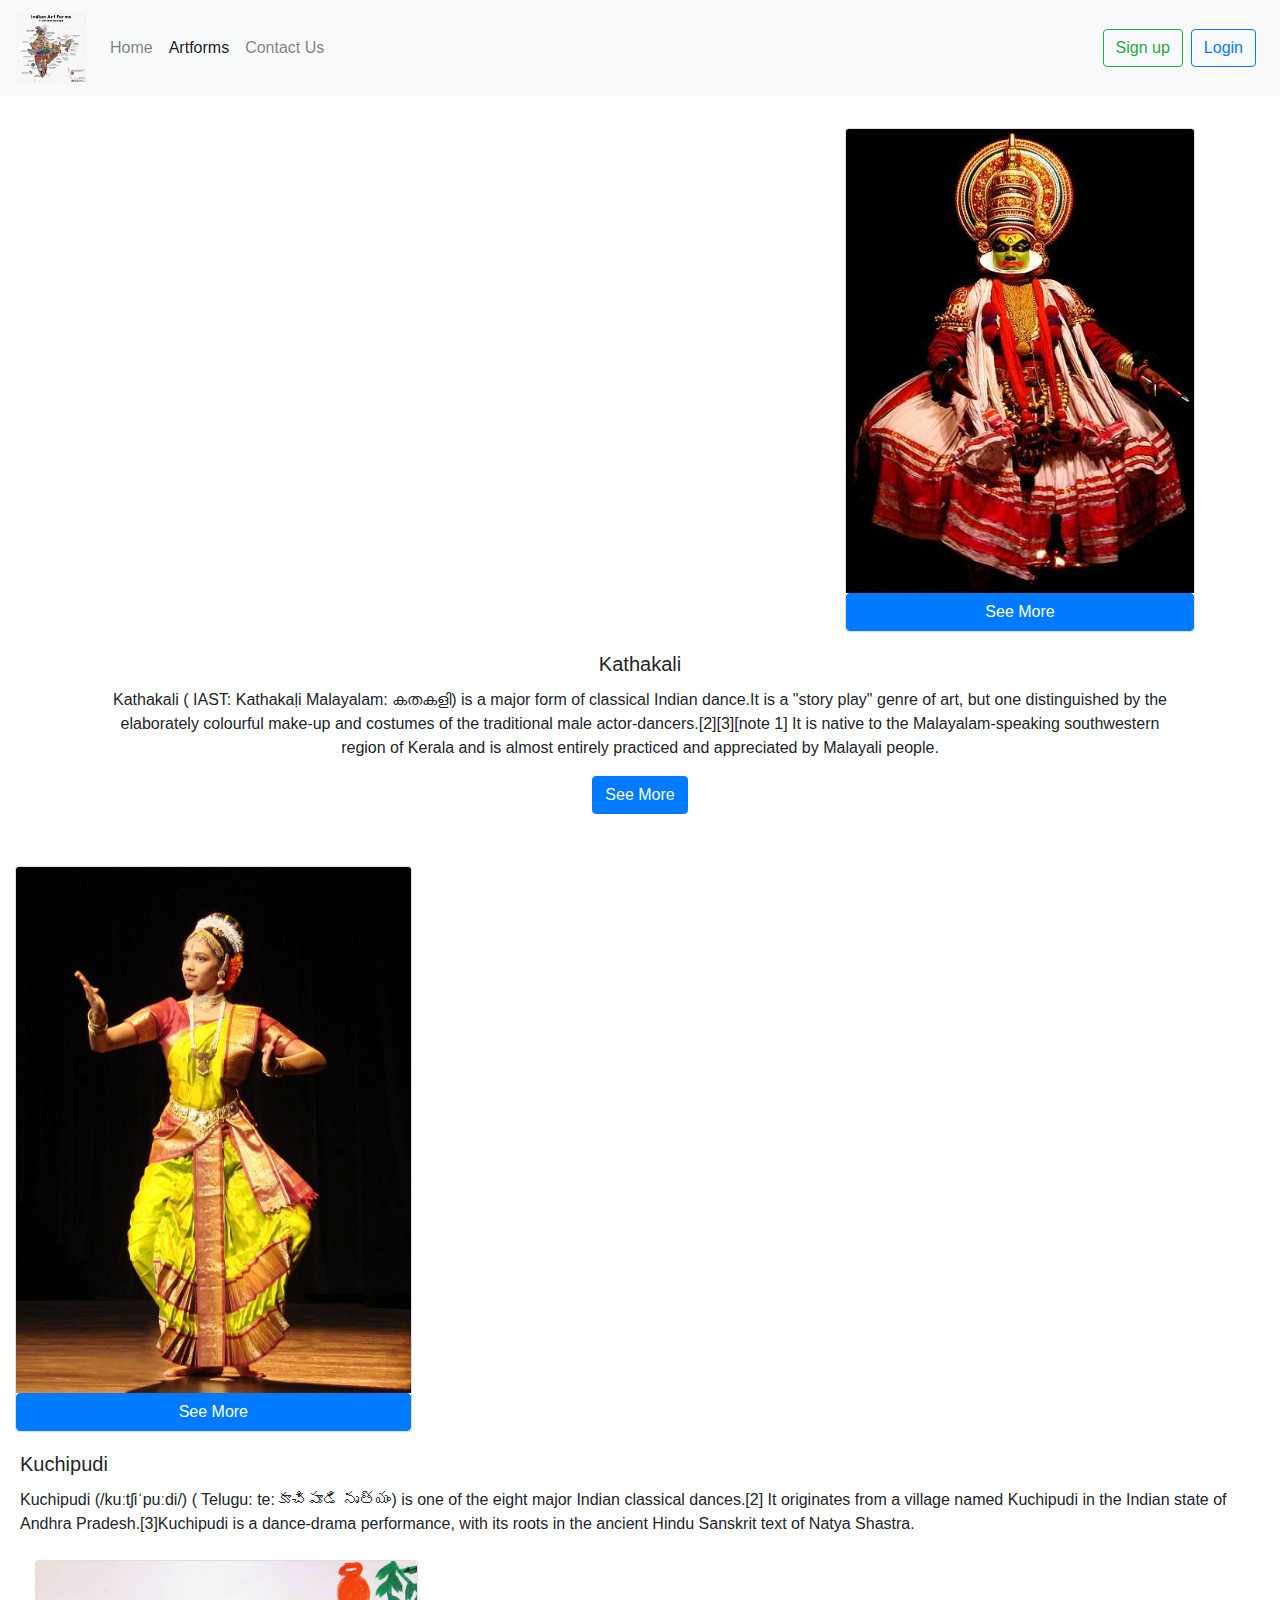
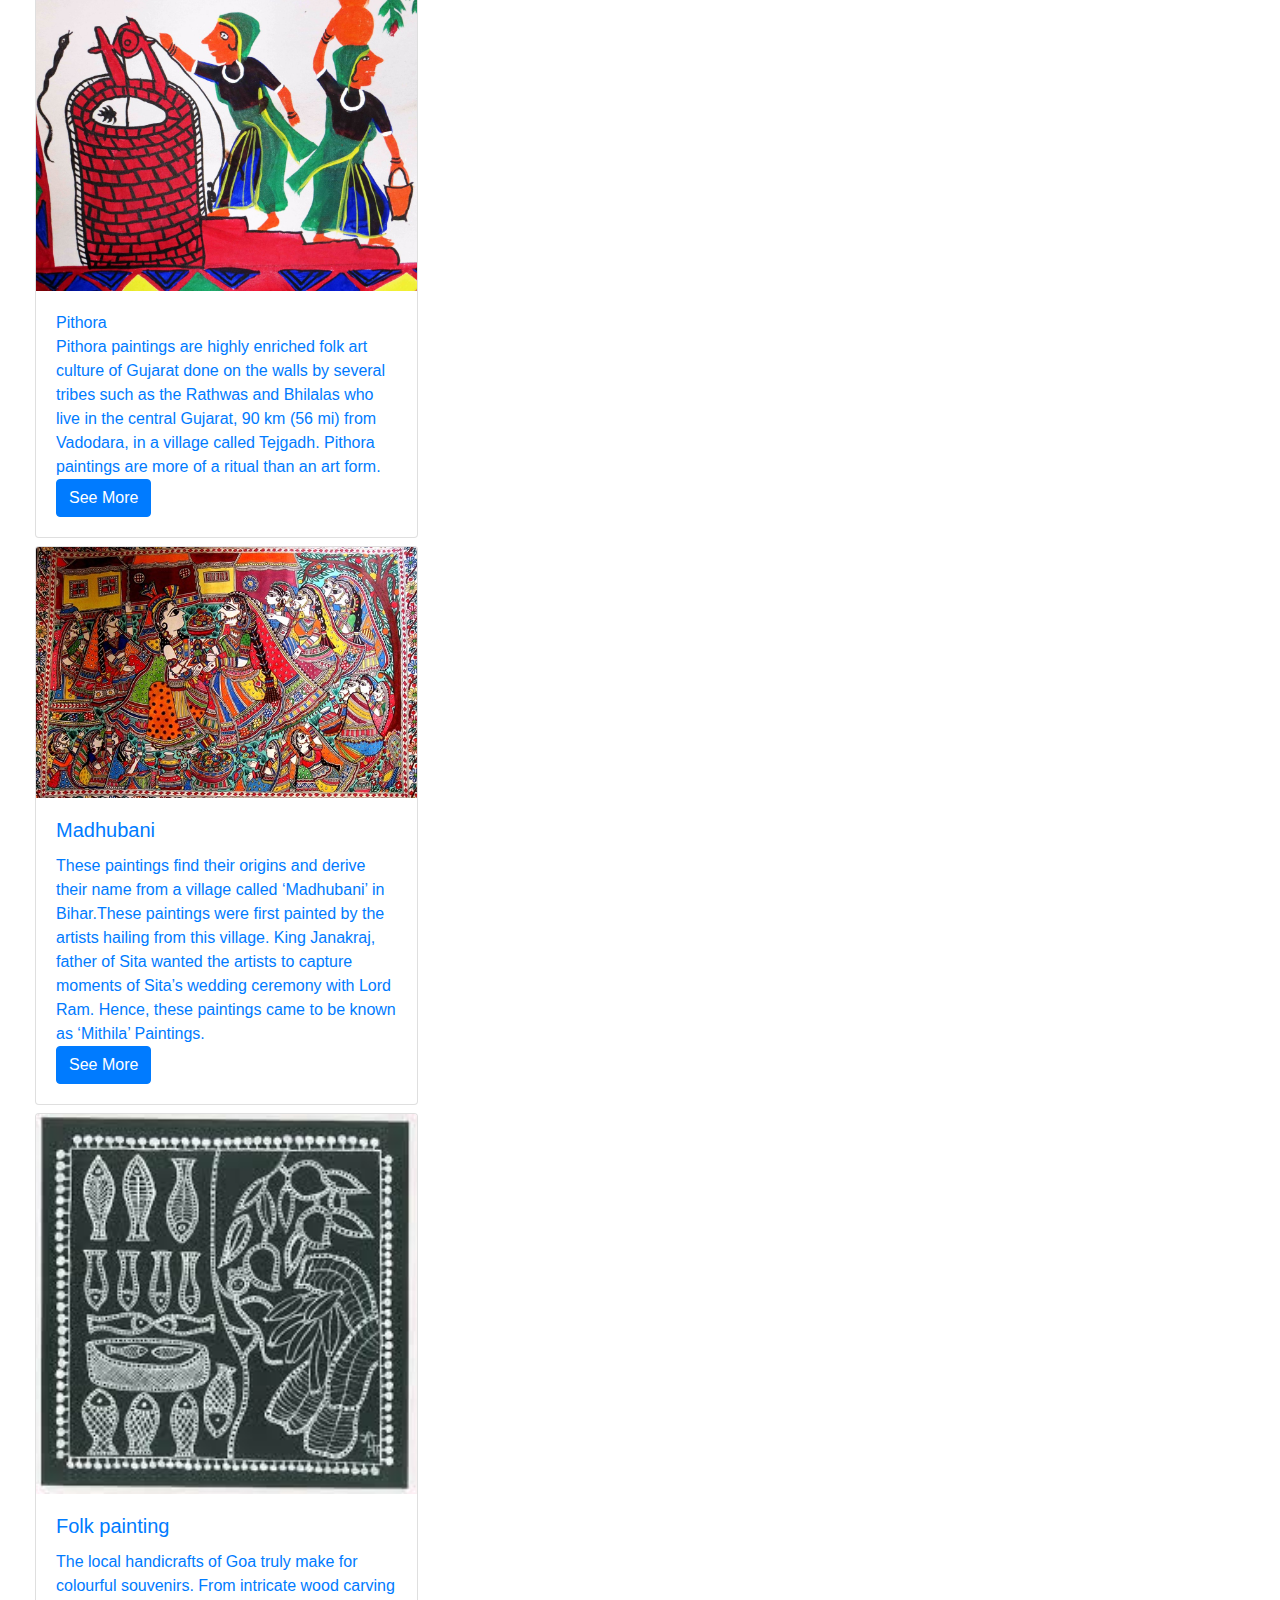
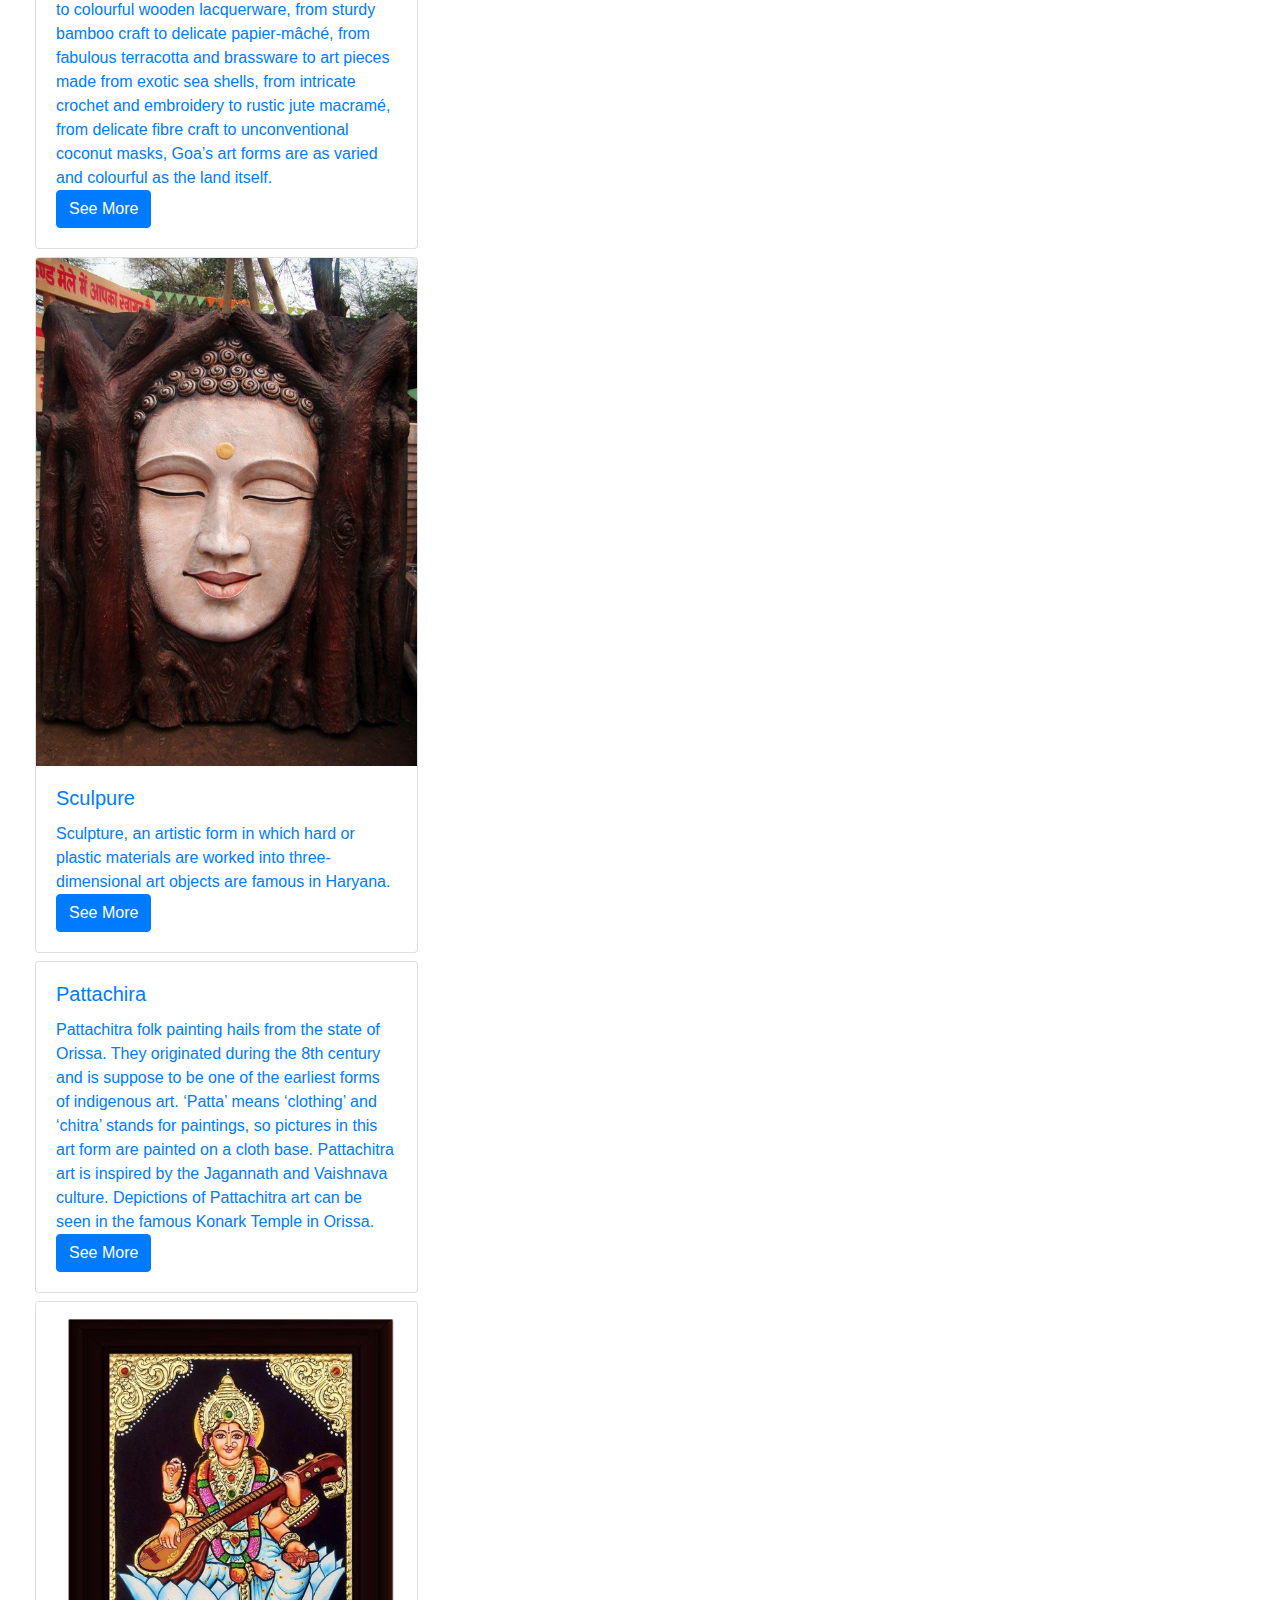
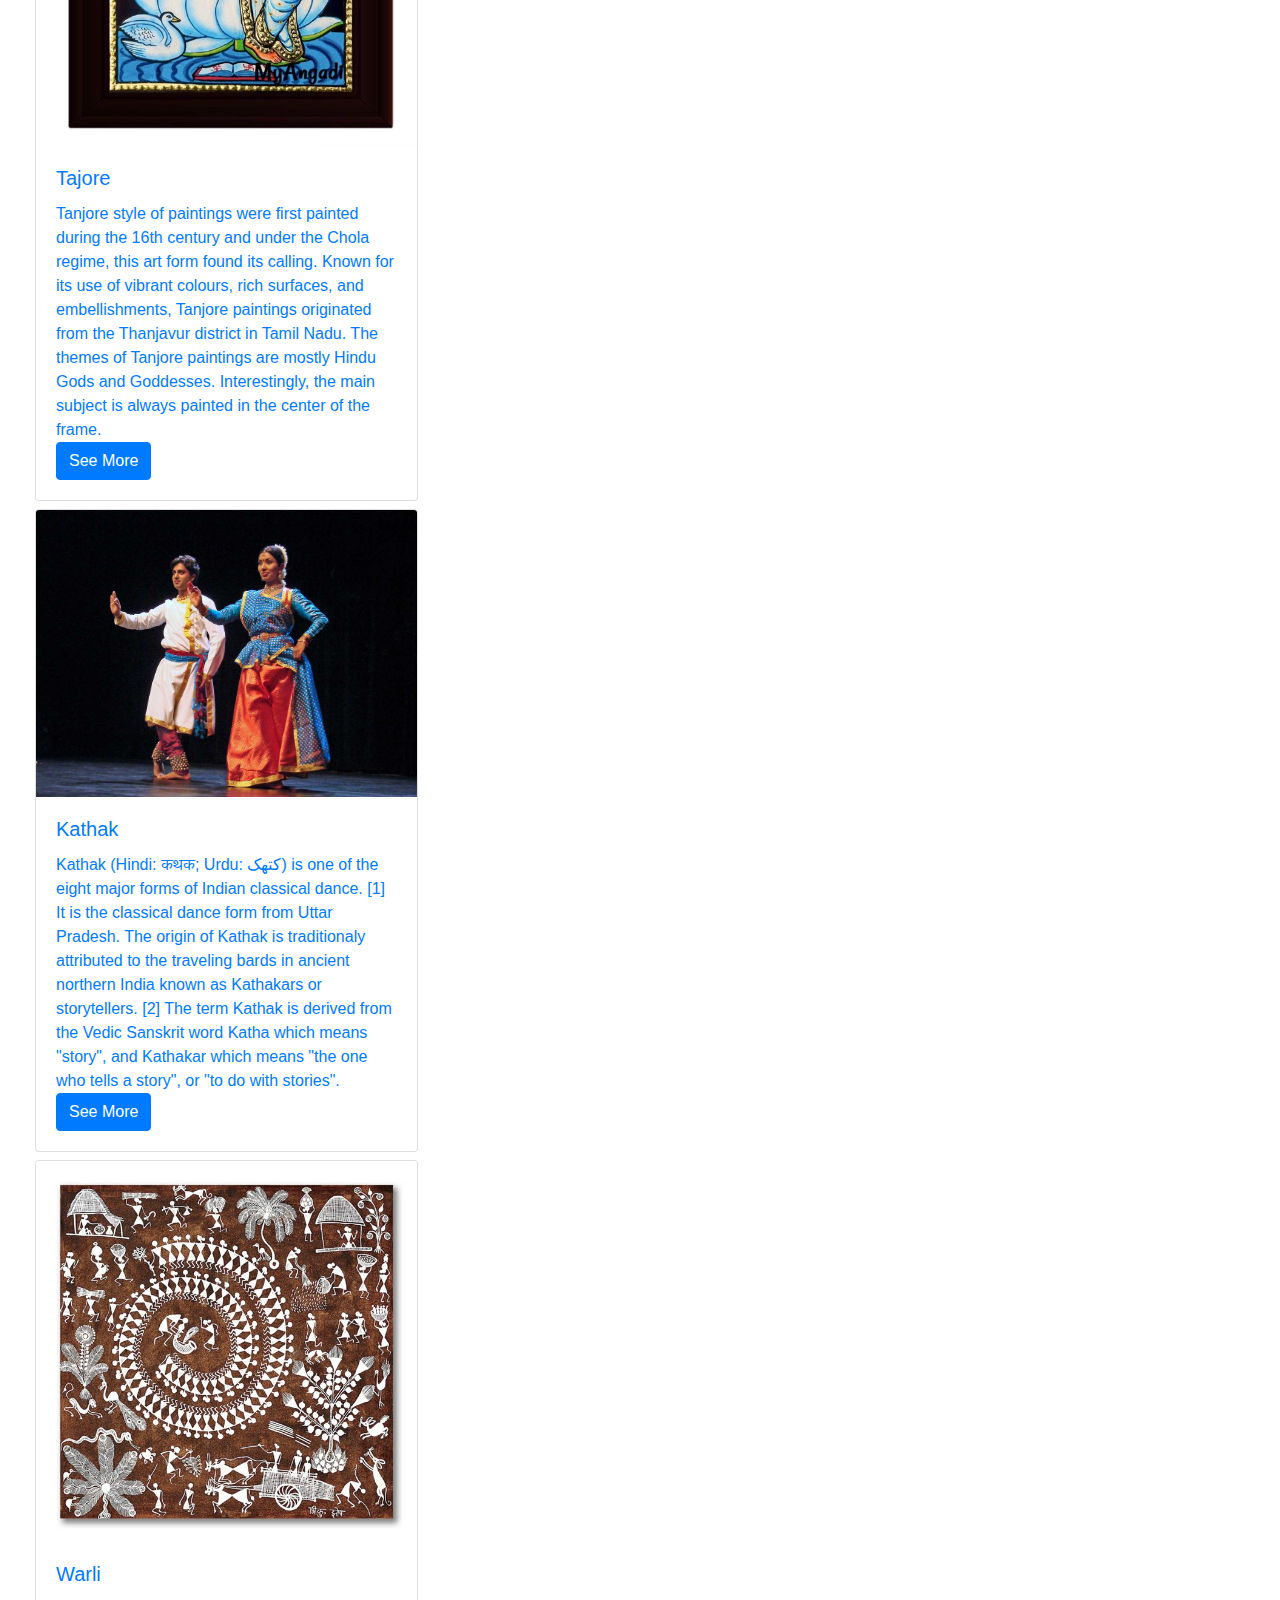
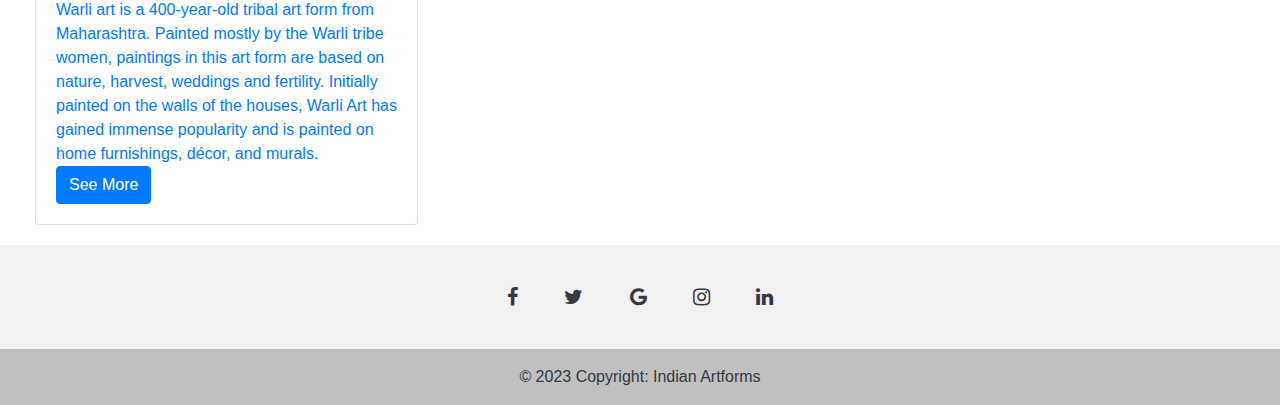
==== art.html @ d1e008be "This is for bootstrap" ====
<!DOCTYPE html>
<html lang="en">
  <head>
    <!-- Required meta tags -->
    <meta charset="utf-8" />
    <meta
      name="viewport"
      content="width=device-width, initial-scale=1, shrink-to-fit=no"
    />
    <link rel="shortcut icon" href="./pics/indian+art+forms.png" type="image/x-icon" />
    <!-- Bootstrap CSS -->
    <link
      rel="stylesheet"
      href="https://cdn.jsdelivr.net/npm/bootstrap@4.0.0/dist/css/bootstrap.min.css"
      integrity="sha384-Gn5384xqQ1aoWXA+058RXPxPg6fy4IWvTNh0E263XmFcJlSAwiGgFAW/dAiS6JXm"
      crossorigin="anonymous"
    />
    <link rel="preconnect" href="https://fonts.googleapis.com" />
    <link rel="preconnect" href="https://fonts.gstatic.com" crossorigin />
    <link
      href="https://fonts.googleapis.com/css2?family=Itim&display=swap"
      rel="stylesheet"
    />
    <link
      rel="stylesheet"
      href="https://cdnjs.cloudflare.com/ajax/libs/font-awesome/4.7.0/css/font-awesome.min.css"
    />
    <link rel="stylesheet" href="style.css" />
    <title>Welcome Indian Artforms</title>
  </head>
  <body>
    <!-- Navbar start -->
    <nav class="navbar navbar-expand-lg navbar-light bg-light">
      <a class="navbar-brand" href="index.html"
        ><img
          src="./pics/indian+art+forms.png"
          alt="Logo"
          width="auto"
          height="70"
          class="d-inline-block"
      /></a>
      <button
        class="navbar-toggler"
        type="button"
        data-toggle="collapse"
        data-target="#navbarTogglerDemo02"
        aria-controls="navbarTogglerDemo02"
        aria-expanded="false"
        aria-label="Toggle navigation"
      >
        <span class="navbar-toggler-icon"></span>
      </button>

      <div class="collapse navbar-collapse" id="navbarTogglerDemo02">
        <ul class="navbar-nav mr-auto mt-2 mt-lg-0">
          <li class="nav-item">
            <a class="nav-link" href="index.html">Home</a>
          </li>
          <li class="nav-item active">
            <a class="nav-link" href="art.html">Artforms</a>
          </li>
          <li class="nav-item">
            <a class="nav-link" href="contact.html">Contact Us</a>
          </li>
        </ul>
        <a
          class="btn btn-outline-success mr-2"
          href="#"
          role="button"
          data-toggle="modal"
          data-target="#modalSignUpForm"
          >Sign up</a
        >

        <a
          class="btn btn-outline-primary mr-2"
          href="#"
          role="button"
          data-toggle="modal"
          data-target="#modalLoginForm"
          >Login</a
        >
      </div>

      <div
        class="modal fade"
        id="modalSignUpForm"
        tabindex="-1"
        role="dialog"
        aria-labelledby="myModalLabel"
        aria-hidden="true"
      >
        <div class="modal-dialog" role="document">
          <div class="modal-content">
            <div class="modal-header text-center">
              <h4 class="modal-title w-100 font-weight-bold">Sign Up</h4>
              <button
                type="button"
                class="close"
                data-dismiss="modal"
                aria-label="Close"
              >
                <span aria-hidden="true">&times;</span>
              </button>
            </div>
            <div class="modal-body mx-3">
              <div class="md-form mb-5">
                <i class="fa fa-user prefix grey-text"></i>
                <input
                  type="text"
                  id="defaultForm-name"
                  class="form-control validate"
                />
                <label
                  data-error="wrong"
                  data-success="right"
                  for="defaultForm-name"
                  >Your Name</label
                >
              </div>

              <div class="md-form mb-5">
                <i class="fa fa-envelope prefix grey-text"></i>
                <input
                  type="email"
                  id="defaultForm-email"
                  class="form-control validate"
                />
                <label
                  data-error="wrong"
                  data-success="right"
                  for="defaultForm-email"
                  >Your email</label
                >
              </div>

              <div class="md-form mb-4">
                <i class="fa fa-lock prefix grey-text"></i>
                <input
                  type="password"
                  id="defaultForm-pass"
                  class="form-control validate"
                />
                <label
                  data-error="wrong"
                  data-success="right"
                  for="defaultForm-pass"
                  >Your password</label
                >
              </div>

              <div class="md-form mb-4">
                <i class="fa fa-lock prefix grey-text"></i>
                <input
                  type="password"
                  id="defaultForm-cpass"
                  class="form-control validate"
                />
                <label
                  data-error="wrong"
                  data-success="right"
                  for="defaultForm-cpass"
                  >Confirm password</label
                >
              </div>
            </div>
            <div class="modal-footer d-flex justify-content-center">
              <button class="btn btn-outline-info">Sign Up</button>
            </div>
          </div>
        </div>
      </div>

      <div
        class="modal fade"
        id="modalLoginForm"
        tabindex="-1"
        role="dialog"
        aria-labelledby="myModalLabel"
        aria-hidden="true"
      >
        <div class="modal-dialog" role="document">
          <div class="modal-content">
            <div class="modal-header text-center">
              <h4 class="modal-title w-100 font-weight-bold">Log in</h4>
              <button
                type="button"
                class="close"
                data-dismiss="modal"
                aria-label="Close"
              >
                <span aria-hidden="true">&times;</span>
              </button>
            </div>
            <div class="modal-body mx-3">
              <div class="md-form mb-5">
                <i class="fa fa-envelope prefix grey-text"></i>
                <input
                  type="email"
                  id="defaultForm-email"
                  class="form-control validate"
                />
                <label
                  data-error="wrong"
                  data-success="right"
                  for="defaultForm-email"
                  >Your email</label
                >
              </div>

              <div class="md-form mb-4">
                <i class="fa fa-lock prefix grey-text"></i>
                <input
                  type="password"
                  id="defaultForm-pass"
                  class="form-control validate"
                />
                <label
                  data-error="wrong"
                  data-success="right"
                  for="defaultForm-pass"
                  >Your password</label
                >
              </div>
            </div>
            <div class="modal-footer d-flex justify-content-center">
              <button class="btn btn-outline-info">Login</button>
            </div>
          </div>
        </div>
      </div>

      <div class="text-center"></div>
    </nav>
    <!-- Navbar end -->

    <!-- Main Section start-->
    <div class="container text-center pt-4 pb-4">
      <div class="row text-center justify-content-between">
        <a href="kathakali.html" class="cardLink">
        <div class="col-lg-4 pt-2">
          <div class="card">
            <img
              src="./pics/kathakali.jpg"
              class="card-img-top"
              alt="..."
            />
            <a href="kathakali.html" class="btn btn-primary">See More</a>
        </div>
      </div>
    </div>
    </a>
            <div class="card-body">
              <h5 class="card-title">Kathakali</h5>
              <p class="card-text">
                Kathakali ( IAST: Kathakaḷi Malayalam: കതകളി) is
                 a major form of classical Indian dance.It is a "story 
                 play" genre of art, but one distinguished by the elaborately
                colourful make-up and costumes of the traditional male
                 actor-dancers.[2][3][note 1] It is native to the Malayalam-speaking
                 southwestern region of Kerala and is almost entirely practiced and 
                 appreciated by Malayali people.
                
                
              </p>
              <a href="kathakali.html" class="btn btn-primary">See More</a>
        </div>
      </div>
    </div>
    </a>
      <a href="kuchipudi.html" class="cardLink">
        <div class="col-lg-4 pt-2">
          <div class="card">
            <img
              src="./pics/kuchipudi.jpg"
              class="card-img-top"
              alt="..."
            />
            <a href="kuchipudi.html" class="btn btn-primary">See More</a>
        </div>
      </div>
    </div>
    </a>
            <div class="card-body">
              <h5 class="card-title">Kuchipudi</h5>
              <p class="card-text">
                Kuchipudi (/kuːtʃiˈpuːdi/) ( Telugu: te:కూచిపూడి నృత్యం) is one of the
                eight major Indian classical dances.[2] It originates from a village
                named Kuchipudi in the Indian state of Andhra Pradesh.[3]Kuchipudi
                 is a dance-drama performance, with its roots in the ancient Hindu 
                 Sanskrit text of Natya Shastra.
              </p>
             
      <a href="pithora.html" class="cardLink">
        <div class="col-lg-4 pt-2">
          <div class="card">
            <img
              src="./pics/pithoraguj.jpg"
              class="card-img-top"
              alt="..."
            />
          
            <div class="card-body">
              <Goa class="card-title">Pithora</h5>
              <p class="card-text">
                Pithora paintings are highly enriched folk art culture of Gujarat done
                on the walls by several tribes such as the Rathwas and Bhilalas who live
                in the central Gujarat, 90 km (56 mi) from Vadodara, in a village called 
                Tejgadh. Pithora paintings are more of a ritual than an art form.
              </p>
              <a href="pithora.html" class="btn btn-primary">See More</a>
            </div>
          </div>
        </div>
        </a>
        <a href="madhubani.html" class="cardLink">
        <div class="col-lg-4 pt-2">
          <div class="card">
            <img
              src="./pics/bihar.jpg"
              class="card-img-top"
              alt="..."
            />
                 <div class="card-body">
              <h5 class="card-title">Madhubani</h5>
              <p class="card-text">
                These paintings find their origins and derive their name from a village 
                called ‘Madhubani’ in Bihar.These paintings were first painted by the 
                artists hailing from this village. King Janakraj, father of Sita wanted the artists to capture moments of Sita’s wedding ceremony with Lord Ram. Hence, these 
                 paintings came to be known as ‘Mithila’ Paintings.
              </p>
              <a href="madhubani.html" class="btn btn-primary">See More</a>
            </div>
          </div>
        </div>
        </a>

        <a href="folk.html" class="cardLink">
        <div class="col-lg-4 pt-2">
          <div class="card">
            <img
              src="./pics/goa.jpg"
              class="card-img-top"
              alt="..."
            />
           
            <div class="card-body">
              <h5 class="card-title">Folk painting</h5>
              <p class="card-text">
                The local handicrafts of Goa truly make for colourful souvenirs. From intricate
                wood carving to colourful wooden lacquerware, from sturdy bamboo craft to delicate
                papier-mâché, from fabulous terracotta and brassware to art pieces made from exotic
                sea shells, from intricate crochet and embroidery to rustic jute macramé,
                from delicate fibre craft to unconventional coconut masks, Goa’s art forms are as
                varied and colourful as the land itself.
              </p>
              <a href="folk.html" class="btn btn-primary">See More</a>
            </div>
          </div>
        </div>
        </a>

        <a href="sculpture.html" class="cardLink">
        <div class="col-lg-4 pt-2">
          <div class="card">
            <img
              src="./pics/haryana.jpg"
              class="card-img-top"
              alt="..."
            />
           
            <div class="card-body">
              <h5 class="card-title">Sculpure</h5>
              <p class="card-text">
                Sculpture, an artistic form in which hard or plastic materials are worked into 
                three-dimensional art objects are famous in Haryana. 
              </p>
              <a href="sculpture.html" class="btn btn-primary">See More</a>
        </div>
      </div>
    </div>
    </a>

        <a href="pattachira.html" class="cardLink">
        <div class="col-lg-4 pt-2">
          <div class="card">
            <imgn
              src="./pics/orissa.jpg"
              class="card-img-top"
              alt="..."
            />
           
            <div class="card-body">
              <h5 class="card-title">Pattachira</h5>
              <p class="card-text">
                Pattachitra folk painting hails from the state of Orissa. They originated during
                the 8th century and is suppose to be one of the earliest forms of indigenous art. 
                ‘Patta’ means ‘clothing’ and ‘chitra’ stands for paintings, so pictures in this 
                art form are painted on a cloth base. Pattachitra art is inspired by the Jagannath 
                and Vaishnava culture. Depictions of Pattachitra art can be seen in the famous 
                Konark Temple in Orissa.
              </p>
              <a href="pattachira.html" class="btn btn-primary">See More</a>
        </div>
      </div>
    </div>
    </a>

        <a href="tanjore.html" class="cardLink">
        <div class="col-lg-4 pt-2">
          <div class="card">
            <img
               src="./pics/tamilnadu.jpg"
              class="card-img-top"
              alt="..."
            />
           
            <div class="card-body">
              <h5 class="card-title">Tajore </h5>
              <p class="card-text">
                Tanjore style of paintings were first painted during the 16th century and under the 
                Chola regime, this art form found its calling. Known for its use of vibrant colours, rich surfaces, and embellishments, Tanjore paintings originated 
                 from the Thanjavur district in Tamil Nadu. The themes of Tanjore paintings are mostly Hindu Gods and Goddesses.
                  Interestingly, the main subject is always painted in the center of the frame.  
                 
              </p>
              <a href="tanjore.html" class="btn btn-primary">See More</a>
            </div>
          </div>
        </div>
        </a>
        <a href="kathak.html" class="cardLink">
        <div class="col-lg-4 pt-2">
          <div class="card">
            <img
              src="./pics/kathak.jpg"
              class="card-img-top"
              alt="..."
            />
           
            

            <div class="card-body">
              <h5 class="card-title">Kathak</h5>
              <p class="card-text">
                Kathak (Hindi: कथक; Urdu: کتھک) is one of the eight major forms of Indian classical dance.
                [1] It is the classical dance form from Uttar Pradesh. The origin of Kathak is traditionaly
                 attributed to the traveling bards in ancient northern India known as Kathakars or storytellers.
                 [2] The term Kathak is derived from the Vedic Sanskrit word Katha which means "story", and 
                 Kathakar which means "the one who tells a story", or "to do with stories".
                 
              </p>
              <a href="kathak.html" class="btn btn-primary">See More</a>
            </div>
          </div>
        </div>
        </a>
            
        
              <a href="warli.html" class="cardLink">
                <div class="col-lg-4 pt-2">
                  <div class="card"> 
        
            <img
              src="./pics/maharashtra.jpg"
              class="card-img-top"
              alt="..."
            />
           
            
            
            <div class="card-body">
              <h5 class="card-title">Warli</h5>
              <p class="card-text">
                Warli art is a 400-year-old tribal art form from Maharashtra. Painted mostly by the Warli tribe 
                women, paintings in this art form are based on nature, harvest, weddings and fertility. Initially 
                painted on the walls of the houses, Warli Art has gained immense popularity and is painted on home 
                furnishings, décor, and murals.
              </p>
              <a href="warli.html" class="btn btn-primary">See More</a>
        </div>
      </div>
    </div>
    </a>
            </div>
          </div>
        </div>
        </a>
      </div>
    </div>
    <!-- Main Section end-->

    <!-- Footer start -->
    <footer class="text-center text-white" style="background-color: #f1f1f1">
      <!-- Grid container -->
      <div class="container pt-4">
        <!-- Section: Social media -->
        <section class="mb-4">
          <!-- Facebook -->
          <a
            class="btn btn-link btn-floating btn-lg text-dark m-1"
            href="#!"
            role="button"
            data-mdb-ripple-color="dark"
            ><i class="fa fa-facebook-f"></i
          ></a>

          <!-- Twitter -->
          <a
            class="btn btn-link btn-floating btn-lg text-dark m-1"
            href="#!"
            role="button"
            data-mdb-ripple-color="dark"
            ><i class="fa fa-twitter"></i
          ></a>

          <!-- Google -->
          <a
            class="btn btn-link btn-floating btn-lg text-dark m-1"
            href="#!"
            role="button"
            data-mdb-ripple-color="dark"
            ><i class="fa fa-google"></i
          ></a>

          <!-- Instagram -->
          <a
            class="btn btn-link btn-floating btn-lg text-dark m-1"
            href="#!"
            role="button"
            data-mdb-ripple-color="dark"
            ><i class="fa fa-instagram"></i
          ></a>

          <!-- Linkedin -->
          <a
            class="btn btn-link btn-floating btn-lg text-dark m-1"
            href="#!"
            role="button"
            data-mdb-ripple-color="dark"
            ><i class="fa fa-linkedin"></i
          ></a>
        </section>
        <!-- Section: Social media -->
      </div>
      <!-- Grid container -->

      <!-- Copyright -->
      <div
        class="text-center text-dark p-3"
        style="background-color: rgba(0, 0, 0, 0.2)"
      >
        © 2023 Copyright:
        <a class="text-dark" href="index.html">Indian Artforms</a>
      </div>
      <!-- Copyright -->
    </footer>
    <!-- Footer end -->

    <!-- Optional JavaScript -->
    <!-- jQuery first, then Popper.js, then Bootstrap JS -->
    
  </body>
</html>
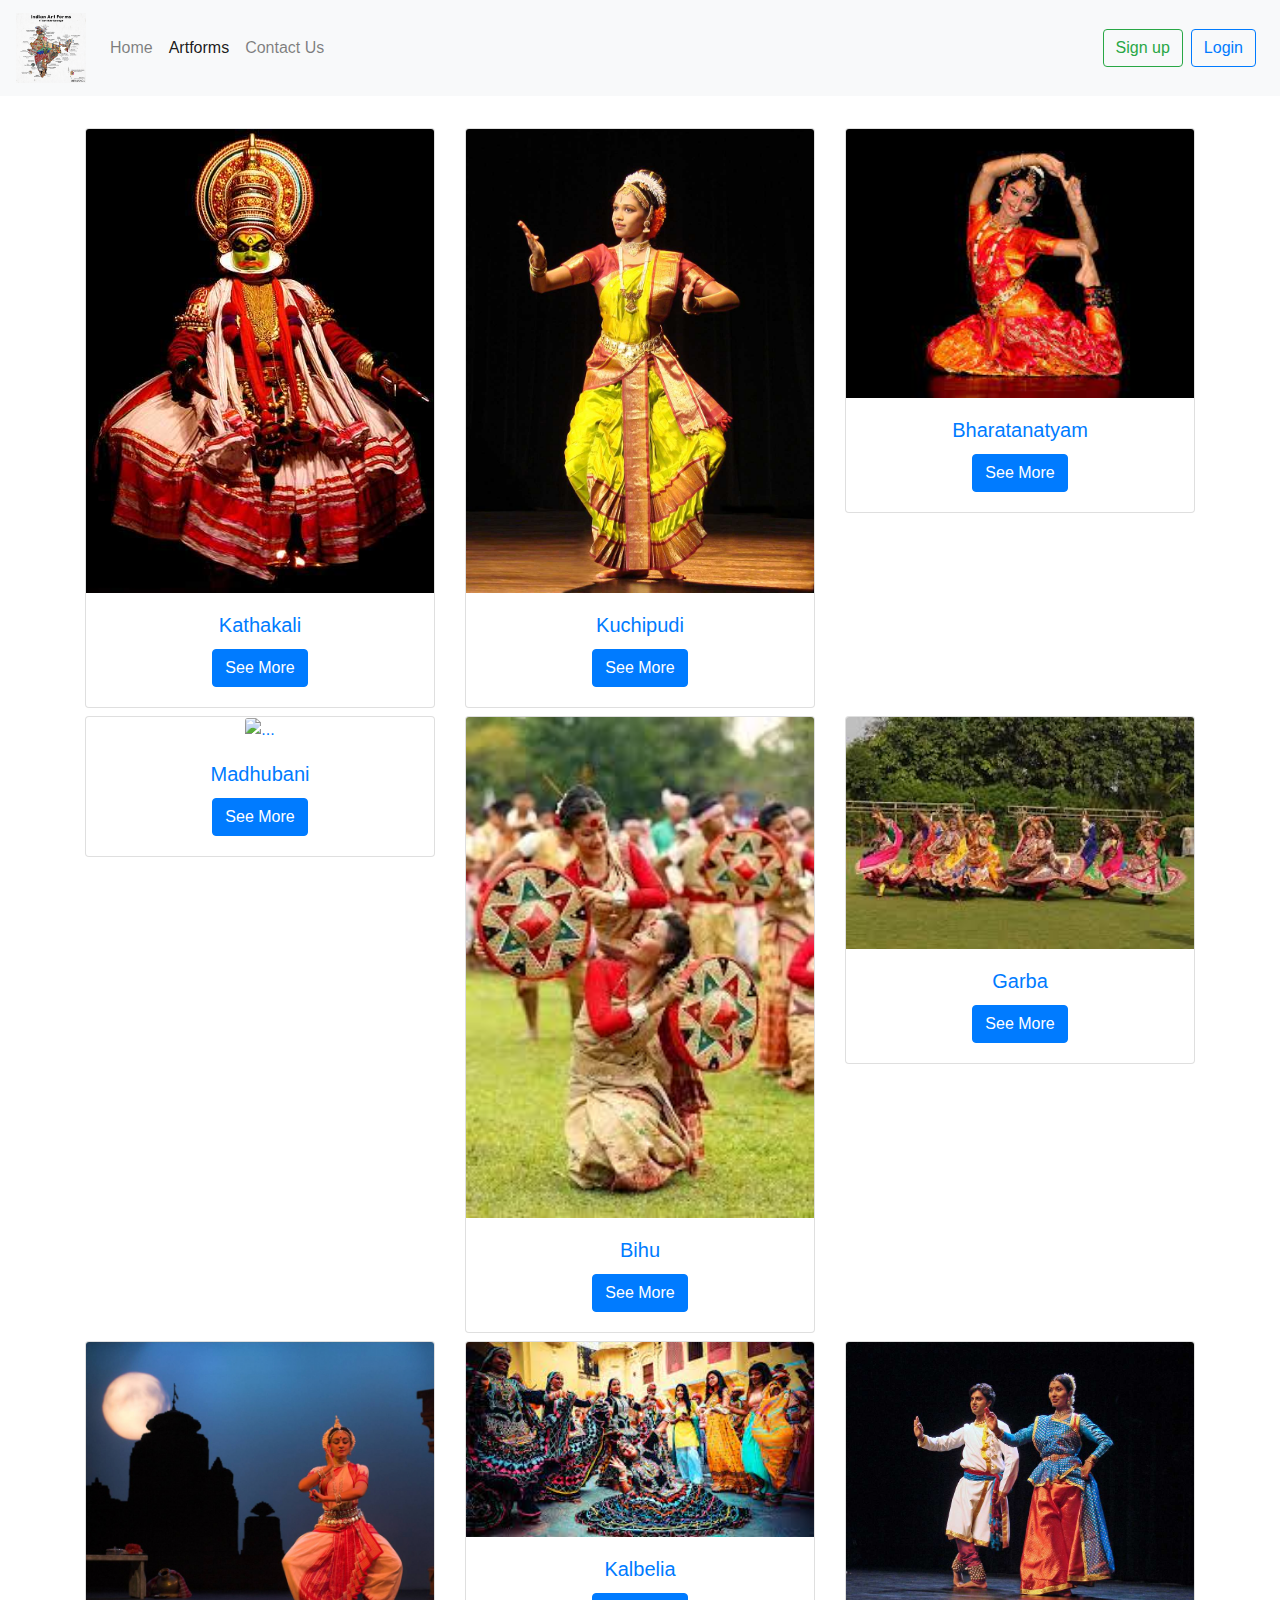
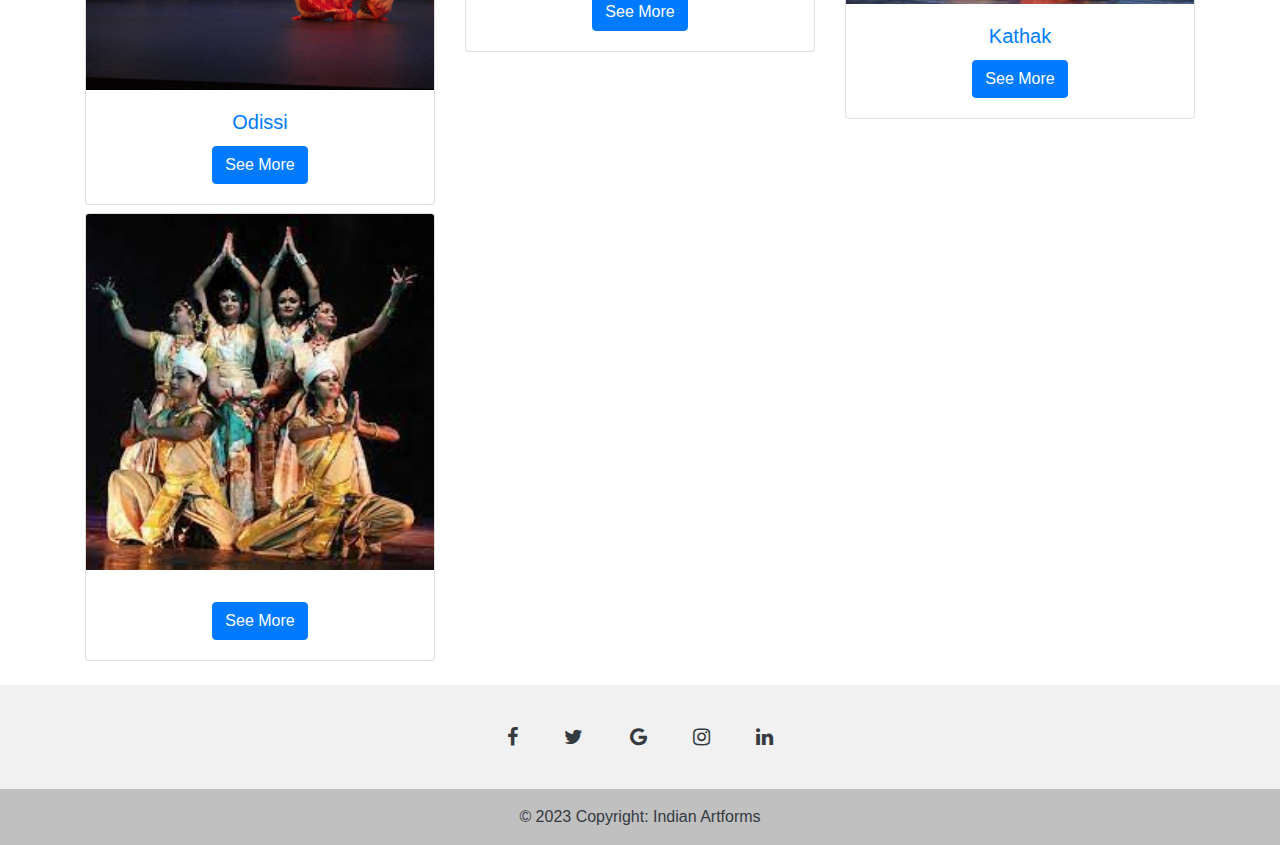
==== commit 499a0202: "This is for bootstrap" ====
--- a/art.html
+++ b/art.html
@@ -245,186 +245,139 @@
               class="card-img-top"
               alt="..."
             />
-            <a href="kathakali.html" class="btn btn-primary">See More</a>
+           
+            <div class="card-body">
+              <h5 class="card-title">Kathakali</h5>
+             
+
+              <a href="kathakali.html" class="btn btn-primary">See More</a>
         </div>
       </div>
     </div>
     </a>
-            <div class="card-body">
-              <h5 class="card-title">Kathakali</h5>
-              <p class="card-text">
-                Kathakali ( IAST: Kathakaḷi Malayalam: കതകളി) is
-                 a major form of classical Indian dance.It is a "story 
-                 play" genre of art, but one distinguished by the elaborately
-                colourful make-up and costumes of the traditional male
-                 actor-dancers.[2][3][note 1] It is native to the Malayalam-speaking
-                 southwestern region of Kerala and is almost entirely practiced and 
-                 appreciated by Malayali people.
-                
-                
-              </p>
-              <a href="kathakali.html" class="btn btn-primary">See More</a>
+
+
+      <a href="kuchipudi.html" class="cardLink">
+        <div class="col-lg-4 pt-2">
+          <div class="card">
+            <img
+              src="./pics/kuchipudi.jpg"
+              class="card-img-top"
+              alt="..."
+            />
+           
+            <div class="card-body">
+              <h5 class="card-title">Kuchipudi</h5>
+              
+
+              <a href="kuchipudi.html" class="btn btn-primary">See More</a>
         </div>
       </div>
     </div>
     </a>
-      <a href="kuchipudi.html" class="cardLink">
-        <div class="col-lg-4 pt-2">
-          <div class="card">
-            <img
-              src="./pics/kuchipudi.jpg"
-              class="card-img-top"
-              alt="..."
-            />
-            <a href="kuchipudi.html" class="btn btn-primary">See More</a>
+
+      <a href="bharatanatyam.html"class="cardLink">
+        <div class="col-lg-4 pt-2">
+          <div class="card">
+            <img
+              src="./pics/bhara.jpg"
+              class="card-img-top"
+              alt="..."
+            />
+          
+            <div class="card-body">
+              <h5 class="card-title">Bharatanatyam</h5> 
+             
+              <a href="bharatanatyam.html" class="btn btn-primary">See More</a>
+            </div>
+          </div>
+        </div>
+        </a>
+
+        <a href="madhubani.html" class="cardLink">
+        <div class="col-lg-4 pt-2">
+          <div class="card">
+            <img
+              src="./pics/bihar.jpg"
+              class="card-img-top"
+              alt="..."
+            />
+                 <div class="card-body">
+              <h5 class="card-title">Madhubani</h5>
+             
+              <a href="madhubani.html" class="btn btn-primary">See More</a>
+            </div>
+          </div>
+        </div>
+        </a>
+
+        <a href="bihu.html" class="cardLink">
+        <div class="col-lg-4 pt-2">
+          <div class="card">
+            <img
+              src="./pics/bihu.jpg"
+              class="card-img-top"
+              alt="..."
+            />
+           
+            <div class="card-body">
+              <h5 class="card-title">Bihu</h5>
+              
+              <a href="bihu.html" class="btn btn-primary">See More</a>
+            </div>
+          </div>
+        </div>
+        </a>
+
+        <a href="garba.html" class="cardLink">
+        <div class="col-lg-4 pt-2">
+          <div class="card">
+            <img
+              src="./pics/garba.jpg"
+              class="card-img-top"
+              alt="..."
+            />
+           
+            <div class="card-body">
+              <h5 class="card-title">Garba</h5>
+              
+              <a href="garba.html" class="btn btn-primary">See More</a>
         </div>
       </div>
     </div>
     </a>
-            <div class="card-body">
-              <h5 class="card-title">Kuchipudi</h5>
-              <p class="card-text">
-                Kuchipudi (/kuːtʃiˈpuːdi/) ( Telugu: te:కూచిపూడి నృత్యం) is one of the
-                eight major Indian classical dances.[2] It originates from a village
-                named Kuchipudi in the Indian state of Andhra Pradesh.[3]Kuchipudi
-                 is a dance-drama performance, with its roots in the ancient Hindu 
-                 Sanskrit text of Natya Shastra.
-              </p>
-             
-      <a href="pithora.html" class="cardLink">
-        <div class="col-lg-4 pt-2">
-          <div class="card">
-            <img
-              src="./pics/pithoraguj.jpg"
-              class="card-img-top"
-              alt="..."
-            />
-          
-            <div class="card-body">
-              <Goa class="card-title">Pithora</h5>
-              <p class="card-text">
-                Pithora paintings are highly enriched folk art culture of Gujarat done
-                on the walls by several tribes such as the Rathwas and Bhilalas who live
-                in the central Gujarat, 90 km (56 mi) from Vadodara, in a village called 
-                Tejgadh. Pithora paintings are more of a ritual than an art form.
-              </p>
-              <a href="pithora.html" class="btn btn-primary">See More</a>
-            </div>
-          </div>
-        </div>
-        </a>
-        <a href="madhubani.html" class="cardLink">
-        <div class="col-lg-4 pt-2">
-          <div class="card">
-            <img
-              src="./pics/bihar.jpg"
-              class="card-img-top"
-              alt="..."
-            />
-                 <div class="card-body">
-              <h5 class="card-title">Madhubani</h5>
-              <p class="card-text">
-                These paintings find their origins and derive their name from a village 
-                called ‘Madhubani’ in Bihar.These paintings were first painted by the 
-                artists hailing from this village. King Janakraj, father of Sita wanted the artists to capture moments of Sita’s wedding ceremony with Lord Ram. Hence, these 
-                 paintings came to be known as ‘Mithila’ Paintings.
-              </p>
-              <a href="madhubani.html" class="btn btn-primary">See More</a>
-            </div>
-          </div>
-        </div>
-        </a>
-
-        <a href="folk.html" class="cardLink">
-        <div class="col-lg-4 pt-2">
-          <div class="card">
-            <img
-              src="./pics/goa.jpg"
-              class="card-img-top"
-              alt="..."
-            />
-           
-            <div class="card-body">
-              <h5 class="card-title">Folk painting</h5>
-              <p class="card-text">
-                The local handicrafts of Goa truly make for colourful souvenirs. From intricate
-                wood carving to colourful wooden lacquerware, from sturdy bamboo craft to delicate
-                papier-mâché, from fabulous terracotta and brassware to art pieces made from exotic
-                sea shells, from intricate crochet and embroidery to rustic jute macramé,
-                from delicate fibre craft to unconventional coconut masks, Goa’s art forms are as
-                varied and colourful as the land itself.
-              </p>
-              <a href="folk.html" class="btn btn-primary">See More</a>
-            </div>
-          </div>
-        </div>
-        </a>
-
-        <a href="sculpture.html" class="cardLink">
-        <div class="col-lg-4 pt-2">
-          <div class="card">
-            <img
-              src="./pics/haryana.jpg"
-              class="card-img-top"
-              alt="..."
-            />
-           
-            <div class="card-body">
-              <h5 class="card-title">Sculpure</h5>
-              <p class="card-text">
-                Sculpture, an artistic form in which hard or plastic materials are worked into 
-                three-dimensional art objects are famous in Haryana. 
-              </p>
-              <a href="sculpture.html" class="btn btn-primary">See More</a>
+
+        <a href="odissi.html" class="cardLink">
+        <div class="col-lg-4 pt-2">
+          <div class="card">
+            <img
+              src="./pics/odi.jpg"
+              class="card-img-top"
+              alt="..."
+            />
+           
+            <div class="card-body">
+              <h5 class="card-title">Odissi</h5>
+              
+              <a href="odissi.html" class="btn btn-primary">See More</a>
         </div>
       </div>
     </div>
     </a>
 
-        <a href="pattachira.html" class="cardLink">
-        <div class="col-lg-4 pt-2">
-          <div class="card">
-            <imgn
-              src="./pics/orissa.jpg"
-              class="card-img-top"
-              alt="..."
-            />
-           
-            <div class="card-body">
-              <h5 class="card-title">Pattachira</h5>
-              <p class="card-text">
-                Pattachitra folk painting hails from the state of Orissa. They originated during
-                the 8th century and is suppose to be one of the earliest forms of indigenous art. 
-                ‘Patta’ means ‘clothing’ and ‘chitra’ stands for paintings, so pictures in this 
-                art form are painted on a cloth base. Pattachitra art is inspired by the Jagannath 
-                and Vaishnava culture. Depictions of Pattachitra art can be seen in the famous 
-                Konark Temple in Orissa.
-              </p>
-              <a href="pattachira.html" class="btn btn-primary">See More</a>
-        </div>
-      </div>
-    </div>
-    </a>
-
-        <a href="tanjore.html" class="cardLink">
-        <div class="col-lg-4 pt-2">
-          <div class="card">
-            <img
-               src="./pics/tamilnadu.jpg"
-              class="card-img-top"
-              alt="..."
-            />
-           
-            <div class="card-body">
-              <h5 class="card-title">Tajore </h5>
-              <p class="card-text">
-                Tanjore style of paintings were first painted during the 16th century and under the 
-                Chola regime, this art form found its calling. Known for its use of vibrant colours, rich surfaces, and embellishments, Tanjore paintings originated 
-                 from the Thanjavur district in Tamil Nadu. The themes of Tanjore paintings are mostly Hindu Gods and Goddesses.
-                  Interestingly, the main subject is always painted in the center of the frame.  
-                 
-              </p>
-              <a href="tanjore.html" class="btn btn-primary">See More</a>
+        <a href="kalbelia.html" class="cardLink">
+        <div class="col-lg-4 pt-2">
+          <div class="card">
+            <img
+               src="./pics/kalbelia.jpg"
+              class="card-img-top"
+              alt="..."
+            />
+           
+            <div class="card-body">
+              <h5 class="card-title">Kalbelia </h5>
+             
+              <a href="kalbelia.html" class="btn btn-primary">See More</a>
             </div>
           </div>
         </div>
@@ -442,14 +395,7 @@
 
             <div class="card-body">
               <h5 class="card-title">Kathak</h5>
-              <p class="card-text">
-                Kathak (Hindi: कथक; Urdu: کتھک) is one of the eight major forms of Indian classical dance.
-                [1] It is the classical dance form from Uttar Pradesh. The origin of Kathak is traditionaly
-                 attributed to the traveling bards in ancient northern India known as Kathakars or storytellers.
-                 [2] The term Kathak is derived from the Vedic Sanskrit word Katha which means "story", and 
-                 Kathakar which means "the one who tells a story", or "to do with stories".
-                 
-              </p>
+              
               <a href="kathak.html" class="btn btn-primary">See More</a>
             </div>
           </div>
@@ -457,12 +403,12 @@
         </a>
             
         
-              <a href="warli.html" class="cardLink">
+              <a href="sattriya.html" class="cardLink">
                 <div class="col-lg-4 pt-2">
                   <div class="card"> 
         
             <img
-              src="./pics/maharashtra.jpg"
+              src="./pics/sattriya.jpg"
               class="card-img-top"
               alt="..."
             />
@@ -470,14 +416,9 @@
             
             
             <div class="card-body">
-              <h5 class="card-title">Warli</h5>
-              <p class="card-text">
-                Warli art is a 400-year-old tribal art form from Maharashtra. Painted mostly by the Warli tribe 
-                women, paintings in this art form are based on nature, harvest, weddings and fertility. Initially 
-                painted on the walls of the houses, Warli Art has gained immense popularity and is painted on home 
-                furnishings, décor, and murals.
-              </p>
-              <a href="warli.html" class="btn btn-primary">See More</a>
+              <h5 class="card-title"></h5>
+             
+              <a href="sattriya.html" class="btn btn-primary">See More</a>
         </div>
       </div>
     </div>
--- a/style.css
+++ b/style.css
@@ -0,0 +1,4 @@
+#h1{
+    text-align: center;
+    color: brown;
+}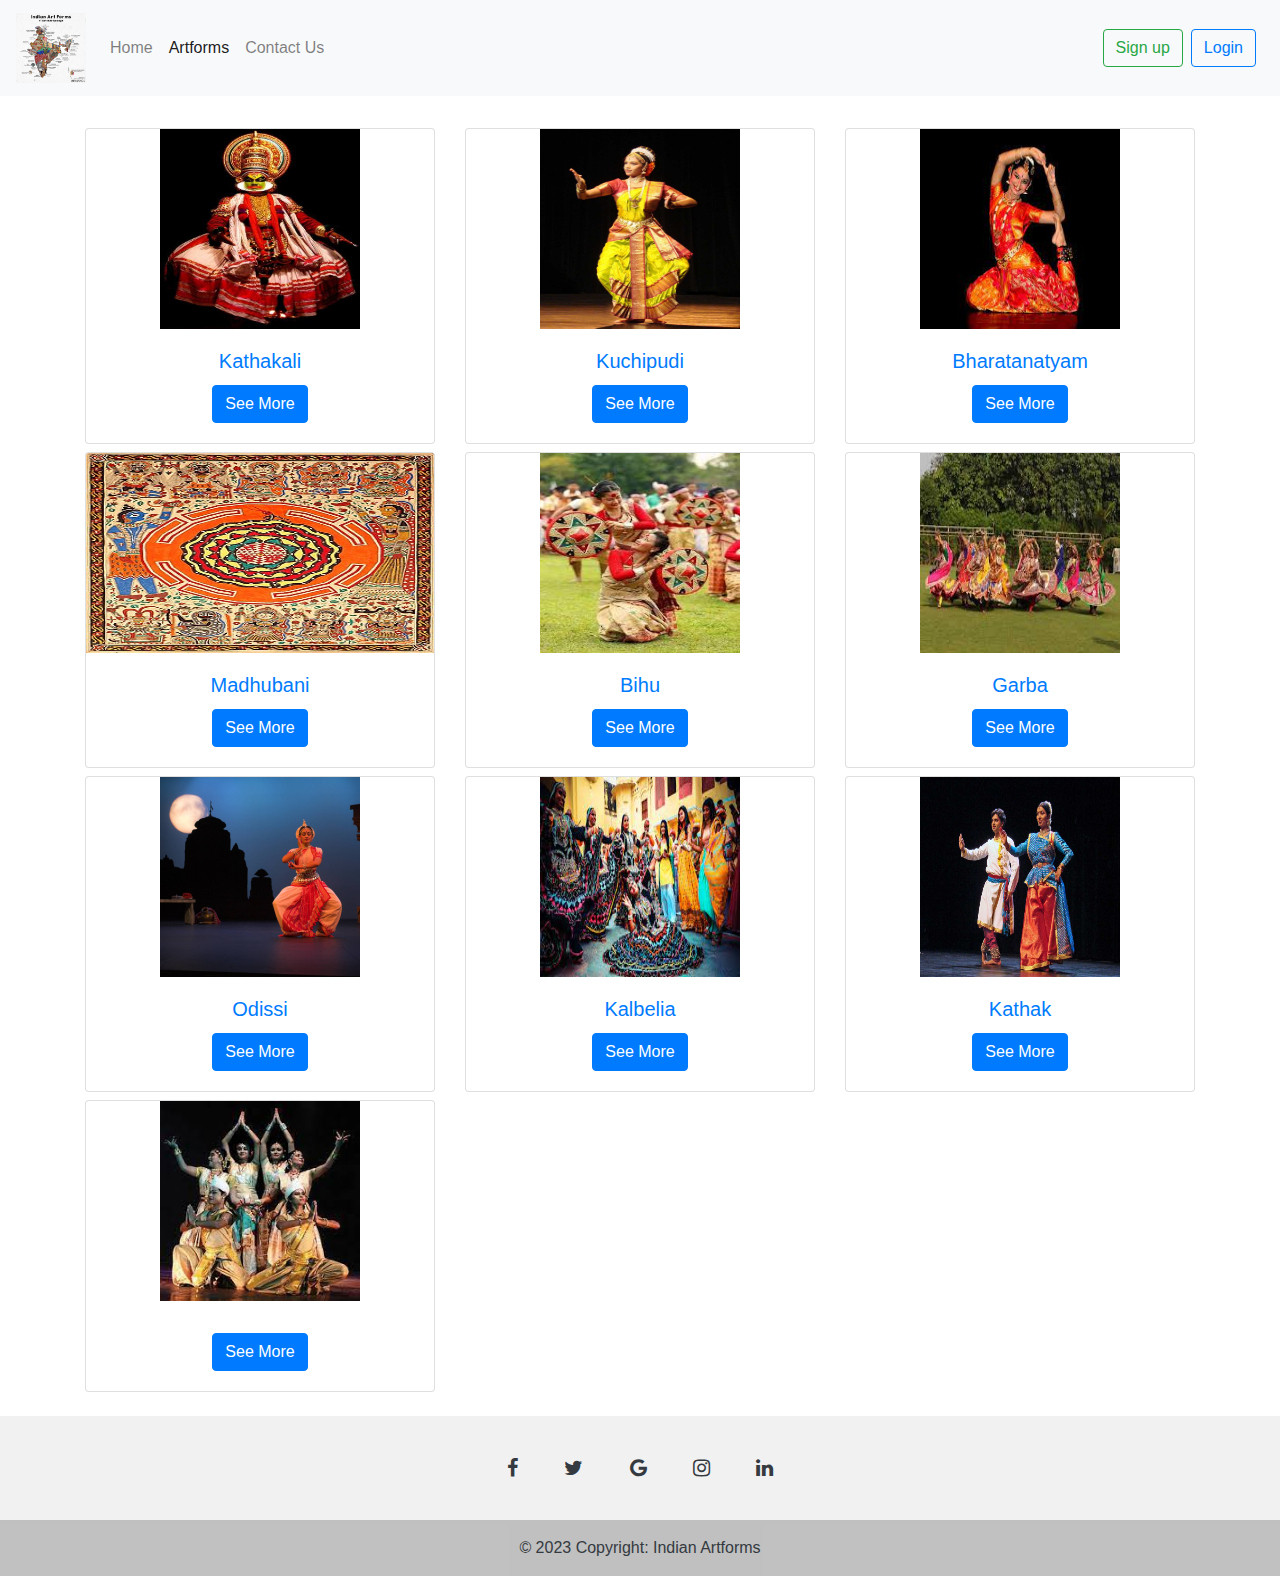
==== commit b5926fed: "This is for bootstrap" ====
--- a/art.html
+++ b/art.html
@@ -239,11 +239,10 @@
       <div class="row text-center justify-content-between">
         <a href="kathakali.html" class="cardLink">
         <div class="col-lg-4 pt-2">
-          <div class="card">
-            <img
-              src="./pics/kathakali.jpg"
-              class="card-img-top"
-              alt="..."
+          <div class="card" >
+            <img
+              src="./pics/kathakali.jpg" width="200" height="200>"
+              
             />
            
             <div class="card-body">
@@ -261,9 +260,7 @@
         <div class="col-lg-4 pt-2">
           <div class="card">
             <img
-              src="./pics/kuchipudi.jpg"
-              class="card-img-top"
-              alt="..."
+              src="./pics/kuchipudi.jpg"  width="200" height="200>"
             />
            
             <div class="card-body">
@@ -280,9 +277,7 @@
         <div class="col-lg-4 pt-2">
           <div class="card">
             <img
-              src="./pics/bhara.jpg"
-              class="card-img-top"
-              alt="..."
+              src="./pics/bhara.jpg"  width="200" height="200>"
             />
           
             <div class="card-body">
@@ -298,9 +293,8 @@
         <div class="col-lg-4 pt-2">
           <div class="card">
             <img
-              src="./pics/bihar.jpg"
-              class="card-img-top"
-              alt="..."
+              src="./pics/ma.jpg"
+              class="card-img-top"  width="200" height="200>"
             />
                  <div class="card-body">
               <h5 class="card-title">Madhubani</h5>
@@ -315,9 +309,7 @@
         <div class="col-lg-4 pt-2">
           <div class="card">
             <img
-              src="./pics/bihu.jpg"
-              class="card-img-top"
-              alt="..."
+              src="./pics/bihu.jpg"  width="200" height="200>"
             />
            
             <div class="card-body">
@@ -333,9 +325,7 @@
         <div class="col-lg-4 pt-2">
           <div class="card">
             <img
-              src="./pics/garba.jpg"
-              class="card-img-top"
-              alt="..."
+              src="./pics/garba.jpg"  width="200" height="200>"
             />
            
             <div class="card-body">
@@ -351,9 +341,7 @@
         <div class="col-lg-4 pt-2">
           <div class="card">
             <img
-              src="./pics/odi.jpg"
-              class="card-img-top"
-              alt="..."
+              src="./pics/odi.jpg"  width="200" height="200>"
             />
            
             <div class="card-body">
@@ -369,9 +357,7 @@
         <div class="col-lg-4 pt-2">
           <div class="card">
             <img
-               src="./pics/kalbelia.jpg"
-              class="card-img-top"
-              alt="..."
+               src="./pics/kalbelia.jpg"  width="200" height="200>"
             />
            
             <div class="card-body">
@@ -386,9 +372,7 @@
         <div class="col-lg-4 pt-2">
           <div class="card">
             <img
-              src="./pics/kathak.jpg"
-              class="card-img-top"
-              alt="..."
+              src="./pics/kathak.jpg"  width="200" height="200>"
             />
            
             
@@ -408,9 +392,7 @@
                   <div class="card"> 
         
             <img
-              src="./pics/sattriya.jpg"
-              class="card-img-top"
-              alt="..."
+              src="./pics/sattriya.jpg"  width="200" height="200>"
             />
            
             
